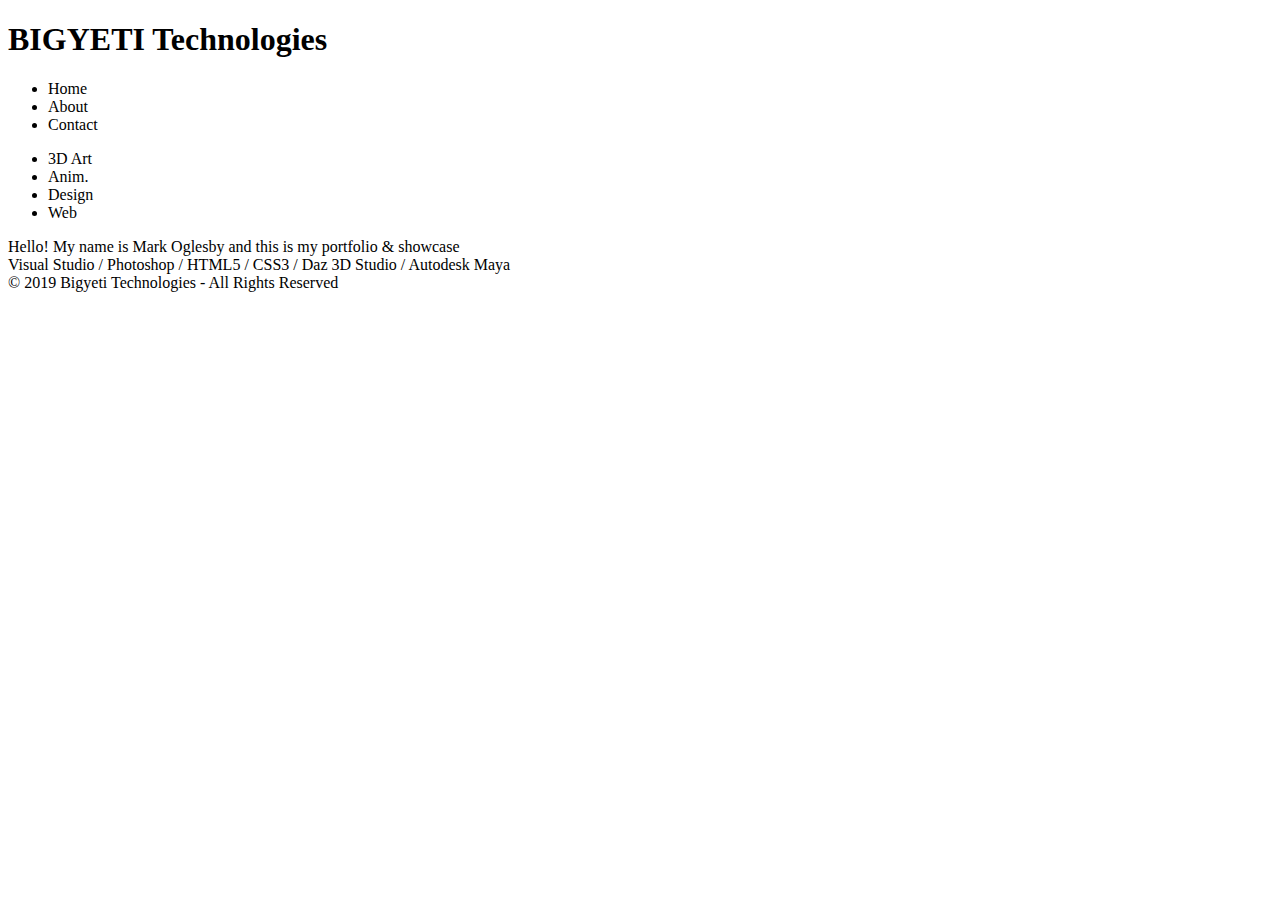
==== index.html @ a262b708 "Add files via upload" ====
<!DOCTYPE html>
<html>

<head>
  <title>Welcome to Bigyeti Technologies</title>
  <link rel="stylesheet" href="css/main.css" />
  <link rel="icon" href="favicon.ico" />
</head>

<body>
  <h1>BIGYETI Technologies</h1>
  <div>

    <ul>
      <li>
        Home
      </li>
      <li>
        About
      </li>
      <li>
        Contact
      </li>
    </ul>

    <ul>
      <li>3D Art</li>
      <li>Anim.</li>
      <li>Design</li>
      <li>Web</li>
    </ul>
  </div>

  <div>
    <span>Hello! My name is Mark Oglesby and this is my portfolio & showcase</span>
  <br />
  <span>Visual Studio / Photoshop / HTML5 / CSS3 / Daz 3D Studio / Autodesk Maya</span>
  </div>
  
  <div>© 2019 Bigyeti Technologies - All Rights Reserved</div>
</body>

</html>
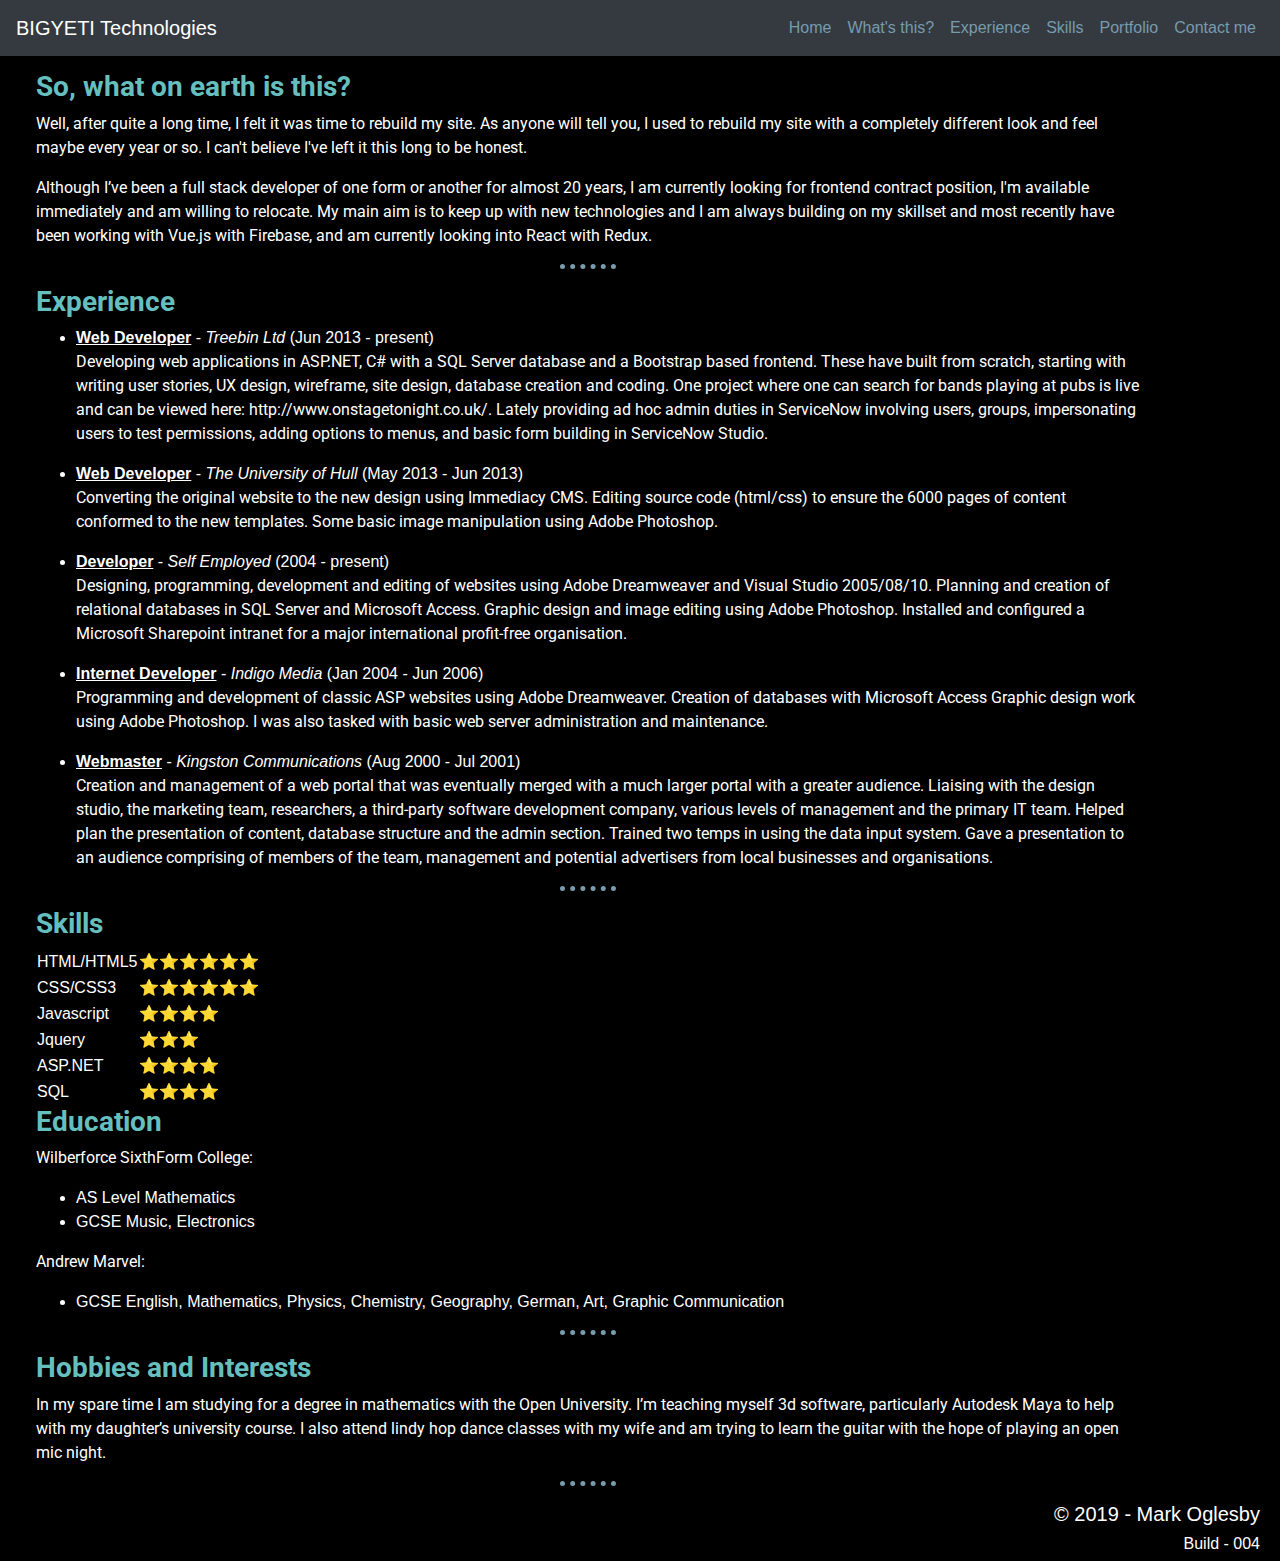
==== commit 934656c0: "Add files via upload" ====
--- a/index.html
+++ b/index.html
@@ -1,43 +1,205 @@
 <!DOCTYPE html>
-<html>
+<html lang="en" dir="ltr">
 
 <head>
-  <title>Welcome to Bigyeti Technologies</title>
-  <link rel="stylesheet" href="css/main.css" />
-  <link rel="icon" href="favicon.ico" />
+  <link href="https://stackpath.bootstrapcdn.com/bootstrap/4.3.1/css/bootstrap.min.css" rel="stylesheet" integrity="sha384-ggOyR0iXCbMQv3Xipma34MD+dH/1fQ784/j6cY/iJTQUOhcWr7x9JvoRxT2MZw1T" crossorigin="anonymous">
+  <link href="https://fonts.googleapis.com/css?family=Raleway|Roboto" rel="stylesheet">
+  <script src="https://code.jquery.com/jquery-3.3.1.slim.min.js" integrity="sha384-q8i/X+965DzO0rT7abK41JStQIAqVgRVzpbzo5smXKp4YfRvH+8abtTE1Pi6jizo" crossorigin="anonymous"></script>
+    <script src="https://cdnjs.cloudflare.com/ajax/libs/popper.js/1.14.7/umd/popper.min.js" integrity="sha384-UO2eT0CpHqdSJQ6hJty5KVphtPhzWj9WO1clHTMGa3JDZwrnQq4sF86dIHNDz0W1" crossorigin="anonymous"></script>
+    <script src="https://stackpath.bootstrapcdn.com/bootstrap/4.3.1/js/bootstrap.min.js" integrity="sha384-JjSmVgyd0p3pXB1rRibZUAYoIIy6OrQ6VrjIEaFf/nJGzIxFDsf4x0xIM+B07jRM" crossorigin="anonymous"></script>
+  <meta charset="utf-8">
+  <title>Mark's Long-Awaited Website Relaunch</title>
+  <link rel="stylesheet" href="style.css" />
+
 </head>
 
 <body>
-  <h1>BIGYETI Technologies</h1>
-  <div>
-
-    <ul>
-      <li>
-        Home
-      </li>
-      <li>
-        About
-      </li>
-      <li>
-        Contact
-      </li>
-    </ul>
-
-    <ul>
-      <li>3D Art</li>
-      <li>Anim.</li>
-      <li>Design</li>
-      <li>Web</li>
-    </ul>
-  </div>
-
-  <div>
-    <span>Hello! My name is Mark Oglesby and this is my portfolio & showcase</span>
-  <br />
-  <span>Visual Studio / Photoshop / HTML5 / CSS3 / Daz 3D Studio / Autodesk Maya</span>
-  </div>
-  
-  <div>© 2019 Bigyeti Technologies - All Rights Reserved</div>
+<nav class="navbar navbar-expand-lg navbar-dark fixed-top bg-dark">
+  <a class="navbar-brand" href="">BIGYETI Technologies</a>
+  <button class="navbar-toggler" type="button" data-toggle="collapse" data-target="#navbarSupportedContent" aria-controls="navbarSupportedContent" aria-expanded="false" aria-label="Toggle navigation">
+    <span class="navbar-toggler-icon"></span>
+  </button>
+
+  <div class="collapse navbar-collapse" id="navbarSupportedContent">
+
+  <ul class="navbar-nav ml-auto">
+    <li class="nav-item">
+      <a class="nav-link" href="">Home</a>
+    </li>
+    <li class="nav-item">
+      <a class="nav-link" href="#what">What's this?</a>
+    </li>
+    <li class="nav-item">
+      <a class="nav-link" href="#experience">Experience</a>
+    </li>
+    <li class="nav-item">
+      <a class="nav-link" href="#skills">Skills</a>
+    </li>
+    <li class="nav-item">
+      <a class="nav-link disabled" href="">Portfolio</a>
+    </li>
+    <li class="nav-item">
+      <a class="nav-link disabled" href="">Contact me</a>
+    </li>
+  </ul>
+</div>
+</nav>
+
+<section class="container">
+    <div class="portrait">
+      <img src="images/portrait.jpg" />
+    </div>
+    <div class="main">
+
+
+      <h3 ID="what">So, what on earth is this?</h3>
+      <p>
+        Well, after quite a long time, I felt it was time to rebuild my site. As anyone will tell you, I used to rebuild my site with a completely different look and feel maybe every year or so. I can't believe I've left it this long to be honest.
+      </p>
+      <p>
+        Although I’ve been a full stack developer of one form or another for almost 20 years, I am currently looking for frontend contract position, I'm available immediately and am willing to relocate.  My main aim is to keep up with new technologies and I am always building on my skillset and most recently have been working with Vue.js with Firebase, and am currently looking into React with Redux.
+      </p>
+      <hr />
+
+      <h3 id="experience">Experience</h3>
+      <ul>
+        <li>
+          <strong>Web Developer</strong> -
+          <em>Treebin Ltd</em> (Jun 2013 - present)
+          <p>
+            Developing web applications in ASP.NET, C# with a SQL Server database and a Bootstrap based frontend. These have built from scratch, starting with writing user stories, UX design, wireframe, site design, database creation and coding. One project where one can search for bands playing at pubs is live and can be viewed here: http://www.onstagetonight.co.uk/. Lately providing ad hoc admin duties in ServiceNow involving users, groups, impersonating users to test permissions, adding options to menus, and basic form building in ServiceNow Studio.
+          </p>
+        </li>
+        <li>
+          <strong>Web Developer</strong> -
+          <em>The University of Hull</em> (May 2013 - Jun 2013)
+          <p>
+            Converting the original website to the new design using Immediacy CMS.
+            Editing source code (html/css) to ensure the 6000 pages of content conformed to the new templates.
+            Some basic image manipulation using Adobe Photoshop.
+          </p>
+        </li>
+        <li>
+          <strong>Developer</strong> -
+          <em>Self Employed</em> (2004 - present)
+          <p>
+            Designing, programming, development and editing of websites using Adobe Dreamweaver and Visual Studio 2005/08/10.
+            Planning and creation of relational databases in SQL Server and Microsoft Access.
+            Graphic design and image editing using Adobe Photoshop.
+            Installed and configured a Microsoft Sharepoint intranet for a major international profit-free organisation.
+          </p>
+        </li>
+        <li>
+          <strong>Internet Developer</strong> -
+          <em>Indigo Media</em> (Jan 2004 - Jun 2006)
+          <p>
+            Programming and development of classic ASP websites using Adobe Dreamweaver.
+            Creation of databases with Microsoft Access
+            Graphic design work using Adobe Photoshop.
+            I was also tasked with basic web server administration and maintenance.
+          </p>
+        </li>
+        <li>
+          <strong>Webmaster</strong> -
+          <em>Kingston Communications</em> (Aug 2000 - Jul 2001)
+          <p>
+            Creation and management of a web portal that was eventually merged with a much larger portal with a greater audience.
+            Liaising with the design studio, the marketing team, researchers, a third-party software development company, various levels of management and the primary IT team.
+            Helped plan the presentation of content, database structure and the admin section.
+            Trained two temps in using the data input system.
+            Gave a presentation to an audience comprising of members of the team, management and potential advertisers from local businesses and organisations.
+          </p>
+        </li>
+      </ul>
+      <hr />
+
+      <h3 id="skills">Skills</h3>
+      <table cellspacing="10">
+        <tr>
+          <td>
+            HTML/HTML5
+          </td>
+          <td>
+            ⭐⭐⭐⭐⭐⭐
+          </td>
+        </tr>
+        <tr>
+          <td>
+            CSS/CSS3
+          </td>
+          <td>
+            ⭐⭐⭐⭐⭐⭐
+          </td>
+        </tr>
+        <tr>
+          <td>
+            Javascript
+          </td>
+          <td>
+            ⭐⭐⭐⭐
+          </td>
+        </tr>
+        <tr>
+          <td>
+            Jquery
+          </td>
+          <td>
+            ⭐⭐⭐
+          </td>
+        </tr>
+        <tr>
+          <td>
+            ASP.NET
+          </td>
+          <td>
+            ⭐⭐⭐⭐
+          </td>
+        </tr>
+        <tr>
+          <td>
+            SQL
+          </td>
+          <td>
+            ⭐⭐⭐⭐
+          </td>
+        </tr>
+      </table>
+
+
+      <h3>Education</h3>
+      <p>
+        Wilberforce SixthForm College:
+        <ul>
+          <li>AS Level Mathematics</li>
+          <li>GCSE Music, Electronics</li>
+        </ul>
+      </p>
+      <p>
+        Andrew Marvel:
+        <ul>
+          <li>
+            GCSE English, Mathematics, Physics, Chemistry, Geography, German, Art, Graphic Communication
+          </li>
+        </ul>
+      </p>
+      <hr />
+
+
+      <h3>Hobbies and Interests</h3>
+      <p>
+        In my spare time I am studying for a degree in mathematics with the Open University. I’m teaching myself 3d software, particularly Autodesk Maya to help with my daughter’s university course. I also attend lindy hop dance classes with my wife
+        and
+        am trying to learn the guitar with the hope of playing an open mic night.
+      </p>
+      <hr />
+    </div>
+  </section>
+
+  <div class="footer">
+  <h5>&copy; 2019 - Mark Oglesby </h5>
+  <h6>Build - 004</h6>
+</div>
+
 </body>
 
 </html>
--- a/style.css
+++ b/style.css
@@ -0,0 +1,70 @@
+/*font-family: 'Roboto', sans-serif;
+font-family: 'Lato', sans-serif;
+blue - #789bad*/
+body {
+  background-color: black;
+  font-family: sans-serif;
+  margin: 0;
+  color: white;
+  background-image: url(images/portrait-bg.jpg);
+  background-repeat: repeat-y;
+  /*background-image: url(images/bground.jpg);
+  background-repeat: no-repeat;*/
+}
+
+p {
+  font-family: 'Roboto', sans-serif;
+  color: white;
+}
+
+nav .navbar-nav li a {
+  color: #789bad !important;
+}
+nav .navbar-nav li a:hover {
+  color: #9abdcf !important;
+  text-decoration: underline;
+}
+
+hr {
+  border-style: none;
+  border-top-style: dotted;
+  border-color: #789bad;
+  border-width: 5px;
+  width: 5%
+}
+
+.footer {
+  text-align: right;
+  padding-right: 20px;
+  display: block
+
+}
+
+h3 {
+  font-family: 'Roboto', sans-serif;
+  color: #66bfbf;
+  font-weight: bold;
+}
+
+li>strong {
+  color: white;
+  text-decoration: underline;
+}
+
+.container {
+  position: relative;
+  display: flex;
+  margin: 0;
+  padding: 0;
+}
+
+.portrait {
+
+}
+
+.main {
+  /*left: 700px;*/
+  padding-left: 20px;
+  padding-top: 70px;
+  /*display: inline-block;*/
+}
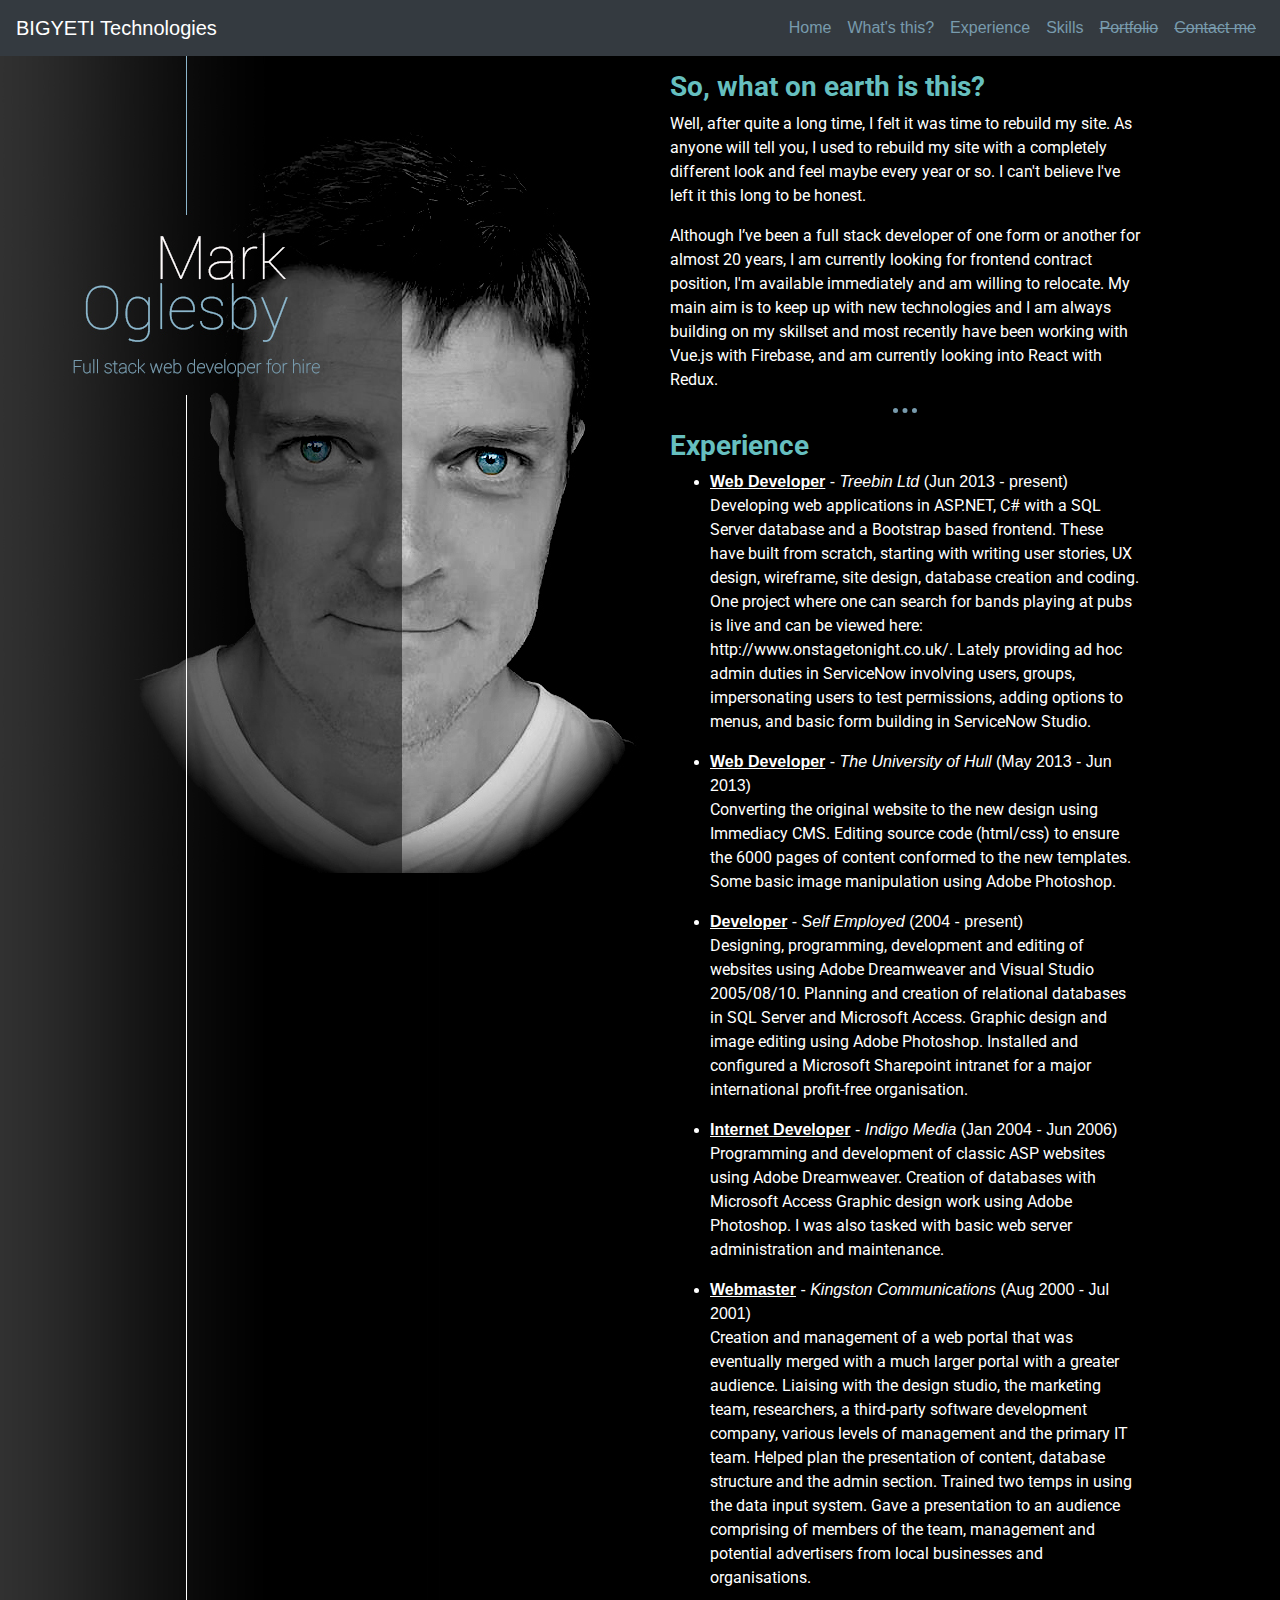
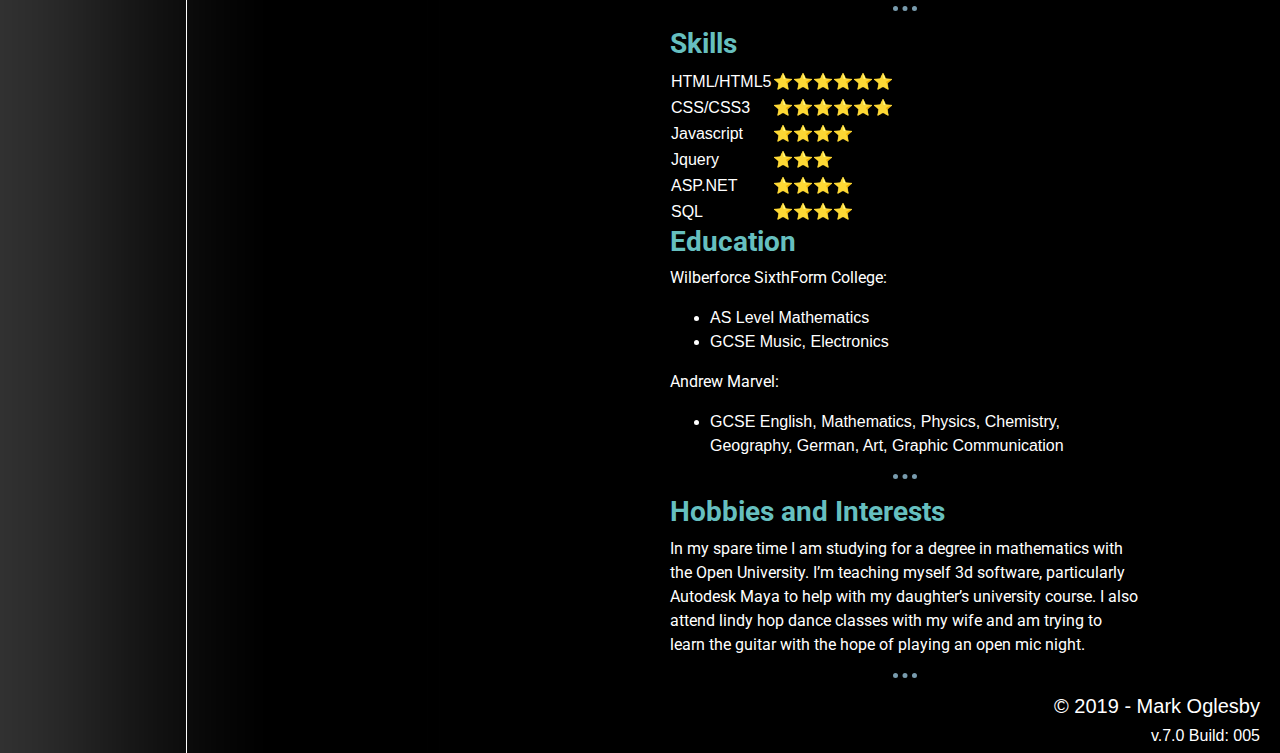
==== commit e00d3e3d: "Add files via upload" ====
--- a/index.html
+++ b/index.html
@@ -36,10 +36,10 @@
       <a class="nav-link" href="#skills">Skills</a>
     </li>
     <li class="nav-item">
-      <a class="nav-link disabled" href="">Portfolio</a>
-    </li>
-    <li class="nav-item">
-      <a class="nav-link disabled" href="">Contact me</a>
+      <a class="nav-link disabled" href="" style="text-decoration: line-through">Portfolio</a>
+    </li>
+    <li class="nav-item">
+      <a class="nav-link disabled" href="" style="text-decoration: line-through">Contact me</a>
     </li>
   </ul>
 </div>
@@ -197,7 +197,7 @@
 
   <div class="footer">
   <h5>&copy; 2019 - Mark Oglesby </h5>
-  <h6>Build - 004</h6>
+  <h6>v.7.0 Build: 005</h6>
 </div>
 
 </body>
--- a/style.css
+++ b/style.css
@@ -58,9 +58,7 @@
   padding: 0;
 }
 
-.portrait {
 
-}
 
 .main {
   /*left: 700px;*/
@@ -68,3 +66,9 @@
   padding-top: 70px;
   /*display: inline-block;*/
 }
+
+thead {
+  text-align: center;
+  border-bottom: 1px dotted white;
+  font-weight: bold
+}
